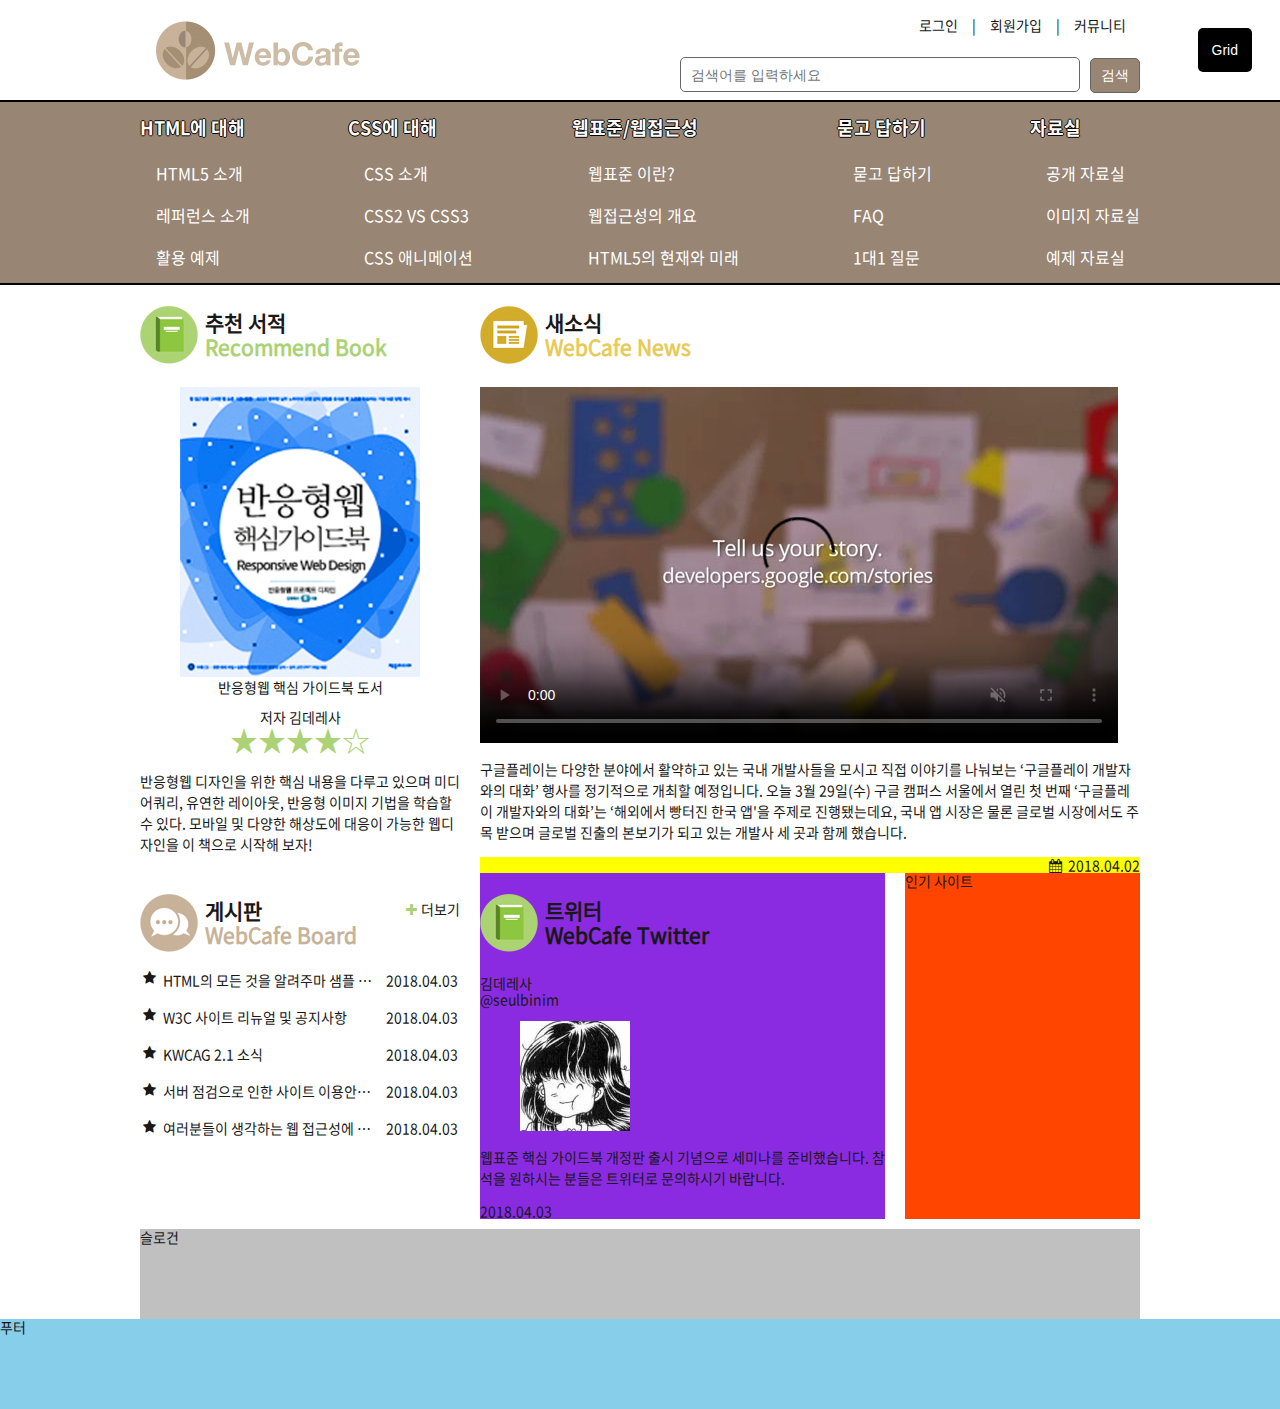
==== index.html @ 44a23253 "트위터 마크업 완성" ====
<!DOCTYPE html>
<html lang="ko">
<head>
    <meta charset="UTF-8">
    <meta name="viewport" content="width=device-width, initial-scale=1.0">
    <meta http-equiv="X-UA-Compatible" content="ie=edge">
    <title>Web Cafe</title>
    <link rel="stylesheet" href="css/style.css">      
</head>
<body>
    <div class="container">
        <header class="header clearfix">
            <h1 class="logo"><a href="#"><img src="images/rwd-logo.png" alt="Web Cafe"></a></h1>
            <ul class="member">
                <li><a href="#">로그인</a></li>
                <li><a href="#">회원가입</a></li>
                <li><a href="#">커뮤니티</a></li>
            </ul>
            <form action="javascript:alert('검색이 완료되었습니다.');" class="search">
                <fieldset>
                    <legend>검색 폼</legend>
                    <!-- <label for="search" class="a11y-hidden">검색어</label> -->
                    <input aria-label="검색어" type="search" id="search" required placeholder="검색어를 입력하세요">
                    <button type="submit" class="btn-search">검색</button>
                </fieldset>
            </form>
        </header>
        <nav class="navigation">
            <h2 class="a11y-hidden">메인 메뉴</h2>
            <ul class="menu">
                <li tabindex="0">
                    <span class="icon">HTML에 대해</span>
                    <ul class="sub-menu">
                        <li><a href="#">HTML5 소개</a></li>
                        <li><a href="#">레퍼런스 소개</a></li>
                        <li><a href="#">활용 예제</a></li>
                    </ul>
                </li>
                <li tabindex="0">
                    <span class="icon">CSS에 대해</span>
                    <ul class="sub-menu">
                        <li><a href="#">CSS 소개</a></li>
                        <li><a href="#">CSS2 VS CSS3</a></li>
                        <li><a href="#">CSS 애니메이션</a></li>
                    </ul>
                </li>
                <li tabindex="0">
                    <span class="icon">웹표준/웹접근성</span>
                    <ul class="sub-menu">
                        <li><a href="#">웹표준 이란?</a></li>
                        <li><a href="#">웹접근성의 개요</a></li>
                        <li><a href="#">HTML5의 현재와 미래</a></li>
                    </ul>
                </li>
                <li tabindex="0">
                    <span class="icon">묻고 답하기</span>
                    <ul class="sub-menu">
                        <li><a href="#">묻고 답하기</a></li>
                        <li><a href="#">FAQ</a></li>
                        <li><a href="#">1대1 질문</a></li>
                    </ul>
                </li>
                <li tabindex="0">
                    <span class="icon">자료실</span>
                    <ul class="sub-menu">
                        <li><a href="#">공개 자료실</a></li>
                        <li><a href="#">이미지 자료실</a></li>
                        <li><a href="#">예제 자료실</a></li>
                    </ul>
                </li>
            </ul>
        </nav>
        <main class="main clearfix">
            <section class="recommend-book">
                <h2 class="recommend-book-heading main-section-heading">
                    추천 서적
                    <span class="en-heading">
                        Recommend Book
                    </span>
                </h2>
                <figure class="recommend-book-cover">
                    <img src="images/book_rwd.jpg" alt="" aria-labelledby="cover-caption">
                    <figcaption id="cover-caption">반응형웹 핵심 가이드북 도서</figcaption>
                </figure>
                <dl class="recommend-book-detail">
                    <dt class="recommend-book-author">저자</dt>
                    <dd class="recommend-book-author-name">김데레사</dd>
                    <dt class="a11y-hidden">평점</dt>
                    <dd class="recommend-book-grade" aria-label="5점 만점에 4점">★★★★☆</dd>
                </dl>
                <p class="recommend-book-summary">
                    반응형웹 디자인을 위한 핵심 내용을 다루고 있으며 미디어쿼리, 유연한 레이아웃, 반응형 이미지 기법을 학습할 수 있다. 모바일 및 다양한 해상도에 대응이 가능한 웹디자인을 이 책으로 시작해 보자!
                </p>
            </section>
            <section class="news">
                <h2 class="news-heading main-section-heading">
                    새소식 <span class="en-heading">WebCafe News</span>
                </h2>
                <figure class="news-container">
                    <video class="news-video" poster="media/poster.jpg" controls autoplay>  
                        <source src="media/stories.mp4" type="video/mp4">
                        <track src="media/stories-en.vtt" kind="captions" srclang="en" label="English Caption">
                    </video>
                    <figcaption class="a11y-hidden">구글 개발자 이야기</figcaption>
                </figure>
                <p class="news-summary">
                    구글플레이는 다양한 분야에서 활약하고 있는 국내 개발사들을 모시고 직접 이야기를 나눠보는 ‘구글플레이 개발자와의 대화’ 행사를 정기적으로 개최할 예정입니다. 오늘 3월 29일(수) 구글 캠퍼스 서울에서 열린 첫 번째 ‘구글플레이 개발자와의 대화’는 ‘해외에서 빵터진 한국 앱'을 주제로 진행됐는데요, 국내 앱 시장은 물론 글로벌 시장에서도 주목 받으며 글로벌 진출의 본보기가 되고 있는 개발사 세 곳과 함께 했습니다.
                </p>
                <time class="news-date icon-calendar" datetime="2018-04-02T14:37:23">
                    2018.04.02
                </time>
            </section>
            <section class="board">
                <h2 class="board-heading main-section-heading" id="board">
                    게시판
                    <span class="en-heading">WebCafe Board</span>
                </h2>
                <ul class="board-list">
                    <li class="icon-star">
                        <a href="#">HTML의 모든 것을 알려주마 샘플 활용법</a>
                        <time datetime="2018-04-04T12:34:12">2018.04.03</time>
                    </li>
                    <li class="icon-star">
                        <a href="#">W3C 사이트 리뉴얼 및 공지사항</a>
                        <time datetime="2018-04-04T12:34:12">2018.04.03</time>
                    </li>
                    <li class="icon-star">
                        <a href="#">KWCAG 2.1 소식</a>
                        <time datetime="2018-04-04T12:34:12">2018.04.03</time>
                    </li>
                    <li class="icon-star">
                        <a href="#">서버 점검으로 인한 사이트 이용안내 입니다.</a>
                        <time datetime="2018-04-04T12:34:12">2018.04.03</time>
                    </li>
                    <li class="icon-star">
                        <a href="#">여러분들이 생각하는 웹 접근성에 대해 이야기를 나누어 봅시다.</a>
                        <time datetime="2018-04-04T12:34:12">2018.04.03</time>
                    </li>
                </ul>
                <a href="#" class="board-more icon-plus" aria-labelledby="board">더보기</a>
            </section>
            <section class="favorite-site">인기 사이트</section>
            <article class="twitter">
                <h2 class="twitter-heading main-section-heading">
                    트위터<span class="en-heading">WebCafe Twitter</span>
                </h2>
                <dl class="twitter-user-info">
                    <dt class="a11y-hidden">사용자 이름</dt>
                    <dd class="twitter-user-name">김데레사</dd>
                    <dt class="a11y-hidden">사용자 아이디</dt>
                    <dd class="twitter-user-id">
                        <a href="http://twitter.com/seulbinim">@seulbinim</a>
                    </dd>
                </dl>
                <figure class="twitter-profile">
                    <img src="images/seulbinim.jpg" alt="" class="twitter-thumbnail">
                    <figcaption class="a11y-hidden">사용자 프로필</figcaption>
                </figure>
                <p class="twitter-summary">
                    웹표준 핵심 가이드북 개정판 출시 기념으로 세미나를 준비했습니다. 참석을 원하시는 분들은 트위터로 문의하시기 바랍니다.
                </p>
                <time class="twitter-date" datetime="2018-04-03T16:09:28">2018.04.03</time>
            </article>
        </main>
        <article class="slogan">슬로건</article>
        <footer class="footer">푸터</footer>
    </div>
    <button class="btn-grid" type="button">Grid</button>
    <script src="js/jquery.min.js"></script>
    <script src="js/webcafe.js"></script>    
</body>
</html>
---- css/style.css ----
@charset "utf-8";
@import url("normalize.css");
@import url("fonts.css");
/* 초기화 스타일 */
*, *::before, *::after{
    margin: 0;
    padding: 0;
    border: 0;
    box-sizing: border-box;
}
ul{
    list-style-type: none;
}
a{
    color: inherit;
    text-decoration: none;
}
/* 숨김 콘텐츠 */
legend, .a11y-hidden{
    width: 1px;
    height: 1px;
    overflow: hidden;
    margin: -1px;
    position: absolute;
    clip: rect(0,0,0,0);
}
/* ClearFix */
.clearfix::after{
    content: "";
    clear: both;
    display: block;
}

/* 기본 스타일 */
html{
    font-size: 10px;
}
body{
    background-color: #fff;
    color: #181818;
    font-size: 1.4rem;
    font-family: 'Noto Sans Regular', sans-serif;
}
/* 그리드 토글 버튼 */
.btn-grid{
    position: fixed;
    top: 2em;
    right: 2em;
    background: #000;
    color: #fff;
    padding: 1em;
    border-radius: 5px;
}

/* 컨테이너 */
.container{
    position: relative;
}
.is-act::before{
    content: "";
    position: absolute;
    width: 1000px;
    height: 100%;
    background: repeating-linear-gradient(90deg, hsla(70, 90%, 60%, .4) 0px, hsla(70, 90%, 60%, .4) 65px, transparent 65px, transparent 85px);
    z-index: 100;
    left: 50%;
    transform: translateX(-50%);
}


/* 레이아웃 공통 */
.header, .main, .slogan{
    width: 1000px;
    margin: 0 auto;
}
/* 헤더 */
.header{
    background-color: #fff;
    position: relative;
    display: -ms-grid;
    display: grid;
    -ms-grid-columns: 30% 70%;
    -ms-grid-rows: 50px 50px;
    grid-template-columns: repeat(12, 65px);
    grid-template-rows: 50px 50px;
    grid-column-gap: 20px;
}

/* 로고 */
.logo{
    margin: 0;
    -ms-grid-column: 1;
    -ms-grid-column-span: 2;
    -ms-grid-row: 1;
    -ms-grid-row-span: 3;
    grid-column: 1 / span 3 ;
    grid-row: 1/ span 2;
    display: flex;
    justify-content: center;
    align-items: center;
} 
.logo a, .logo img{
    display: block;
}
/* 멤버 링크 */
.member{
    -ms-grid-column: 2;
    -ms-grid-column-span: 3;
    -ms-grid-row: 1;
    -ms-grid-row-span: 2;
    grid-column: 10 / span 3 ;
    grid-row: 1 / 2;
    display: flex;
    justify-content: flex-end;
    display: flex;
    justify-content: flex-end;
    align-items: center;
}
.member li::before{
    content: "|";
}
.member li:first-child::before{
    content: "";
}
.member a{
 padding: 0.5em 1em;
}
/* 검색 폼 */
.search{
    -ms-grid-column: 2;
    -ms-grid-column-span: 3;
    -ms-grid-row: 2;
    -ms-grid-row-span: 3;
    grid-column: 7 / span 6 ;
    grid-row: 2 / 3;
    display: flex;
    justify-content: flex-end;
    align-items: center;

}
.search fieldset{
    border: 0;
    padding: 0;
    margin: 0;
}
input[type="search"]{
    height: 35px;
    width: 400px;
    padding: 2px 2px 2px 10px;
    border: 1px solid #666;
    border-radius: 5px;
    margin-right: .5em;
}
.btn-search{
    height: 35px;
    width: 50px;
    padding: 5px;
    color: #fff;
    border: 1px solid #666;
    background-color: #988574;
    border-radius: 5px;
}
/* 내비게이션 */
.navigation{
    padding-top: 0.5em;
    background-color: #988574;
    border-top: 2px solid #000;
    border-bottom: 2px solid #000;
}  
.menu{
    width: 1000px;
    margin: 0 auto;
    color: #fff;
    display: flex;
    justify-content: space-between;
    font-size: 1.6rem;
}
.menu span{
    display: block;
    cursor: pointer;
    font-size: 1.8rem;
    padding: 0.5em 0;
    font-family: 'Noto Sans Bold', sans-serif;
    text-shadow: 
    0 1px 0 #000, 
    1px 0 0 #000,
    0 -1px 0 #000,
    -1px 0 0 #000; 
    transition: all 5s ease;
}
.menu span:hover, .menu li:focus span{
    color: #ff0;
}

.sub-menu{
    margin-top:0.5em;
}
.sub-menu li{
    margin: 0.5em 0 0.5em 1em;
}
.sub-menu a{
    display: block;
    padding: 0.5em 0;
}
/* 메인 콘텐츠 */
.main{
    display: -ms-grid;
    display: grid;
    -ms-grid-columns:65px 20px 65px 20px 65px 20px 65px 20px 65px 20px 65px 20px 65px 20px 65px 20px 65px 20px 65px 20px 65px 20px 65px;
    -ms-grid-rows:auto auto;
    grid-template-columns: repeat(12, 65px);
    grid-column-gap: 20px;
    grid-template-rows: auto auto;
    grid-template-areas: "book  book  book  book  news    news    news    news    news    news news news"
                         "board board board board twitter twitter twitter twitter twitter site site site";
}
/* .main section{
    height: 30vh;
} */
/* 메인 콘텐츠 섹션 제목 공통 */
.main-section-heading{
    background-image: url("images/sprite_main.png");
    background-repeat: no-repeat;
    margin: 1em 0;
    min-height: 60px;
    padding: 5px 0 0 65px;
}
.en-heading{
    display: block;
}
/* 메인 콘텐츠 단락 공통 */
.main [class$="-summary"]{
    line-height: 1.5;
    margin: 1em 0;
}
/* 메인 콘텐츠 섹션 제목 공통 */
/* 추천 서적 */
.recommend-book{
    grid-area: book;
    -ms-grid-column: 1;
    -ms-grid-column-span: 8;
    -ms-grid-row: 1;
    -ms-grid-row-span: 2;
}
/* 추천서적 제목 */
.recommend-book-heading{
    background-position: 0 0;
}
.recommend-book-heading .en-heading{
    color: #abd375;
}
/* 추천서적 커버이미지 */
.recommend-book-cover{
    width: 75%;
    margin: 1em auto;
    text-align: center;
}
.recommend-book-cover img{
    max-width: 100%;
    height: auto;
}
/* 추천서적 저자 및 평점 */
.recommend-book-detail{
    text-align: center;
    margin: 1em 0;
}
.recommend-book-author, .recommend-book-author-name{
    display: inline-block;
}
/* 추천서적 평점 */
.recommend-book-grade{
    color: #abd375;
    font-size: 2em;
}
/* 새소식 */
.news{
    grid-area: news;
    -ms-grid-column: 9;
    -ms-grid-column-span: 23;
    -ms-grid-row: 1;
    -ms-grid-row-span: 2;
}
/* 새소식 제목 */
.news-heading{
    background-position: 0 -230px;
}
.news-heading .en-heading{
    color: #e8ca58;
}
/* 새소식 동영상 */
.news-container{
    margin: 1em 0;
}
.news-video{
    max-width: 100%;
    height: auto;
}
/* 새소식 날짜 정보 */
.news-date{
    background: yellow;
    display: block;
    text-align: right;
}
/* 게시판 */
.board{
    grid-area: board;
    -ms-grid-column: 1;
    -ms-grid-column-span: 8;
    -ms-grid-row: 2;
    -ms-grid-row-span: 3;
    position: relative;
}
/* 게시판 제목 */
.board-heading{
    background-position: 0 -115px;
    margin-bottom: 0.5em;
}
.board-heading .en-heading{
    color: #c7b39a;
}
/* 게시판 목록 */
.board-list li{
    margin: 0.5em 0;
}
.board-list a, .board-list time{
    vertical-align: middle;
}
.board-list a{
    display: inline-block;
    width: calc(100% - 100px);
    white-space: nowrap;
    overflow: hidden;
    text-overflow: ellipsis;
    padding: 0.5em 0;
}
.board-more{
    position: absolute;
    top: 1.5em;
    right: -0.5em;
    padding: 0.5em;
}
.board-more::before{
    color: #abd375;
}
/* 인기 사이트 */
.favorite-site{
    background-color: orangered;
    grid-area: site;
    -ms-grid-column: 9;
    -ms-grid-column-span: 18;
    -ms-grid-row: 2;
    -ms-grid-row-span: 3;
}
/* 트위터 */
.twitter{
    background-color: blueviolet;
    grid-area: twitter;
    -ms-grid-column: 20;
    -ms-grid-column-span: 23;
    -ms-grid-row: 2;
    -ms-grid-row-span: 3;
}
/* 슬로건 */
.slogan{
    background-color: silver; 
    height: 10vh; 
    clear: both;
    margin-top: 10px;
}
/* 푸터 */
.footer{
    background-color: skyblue;
    height: 10vh;
}
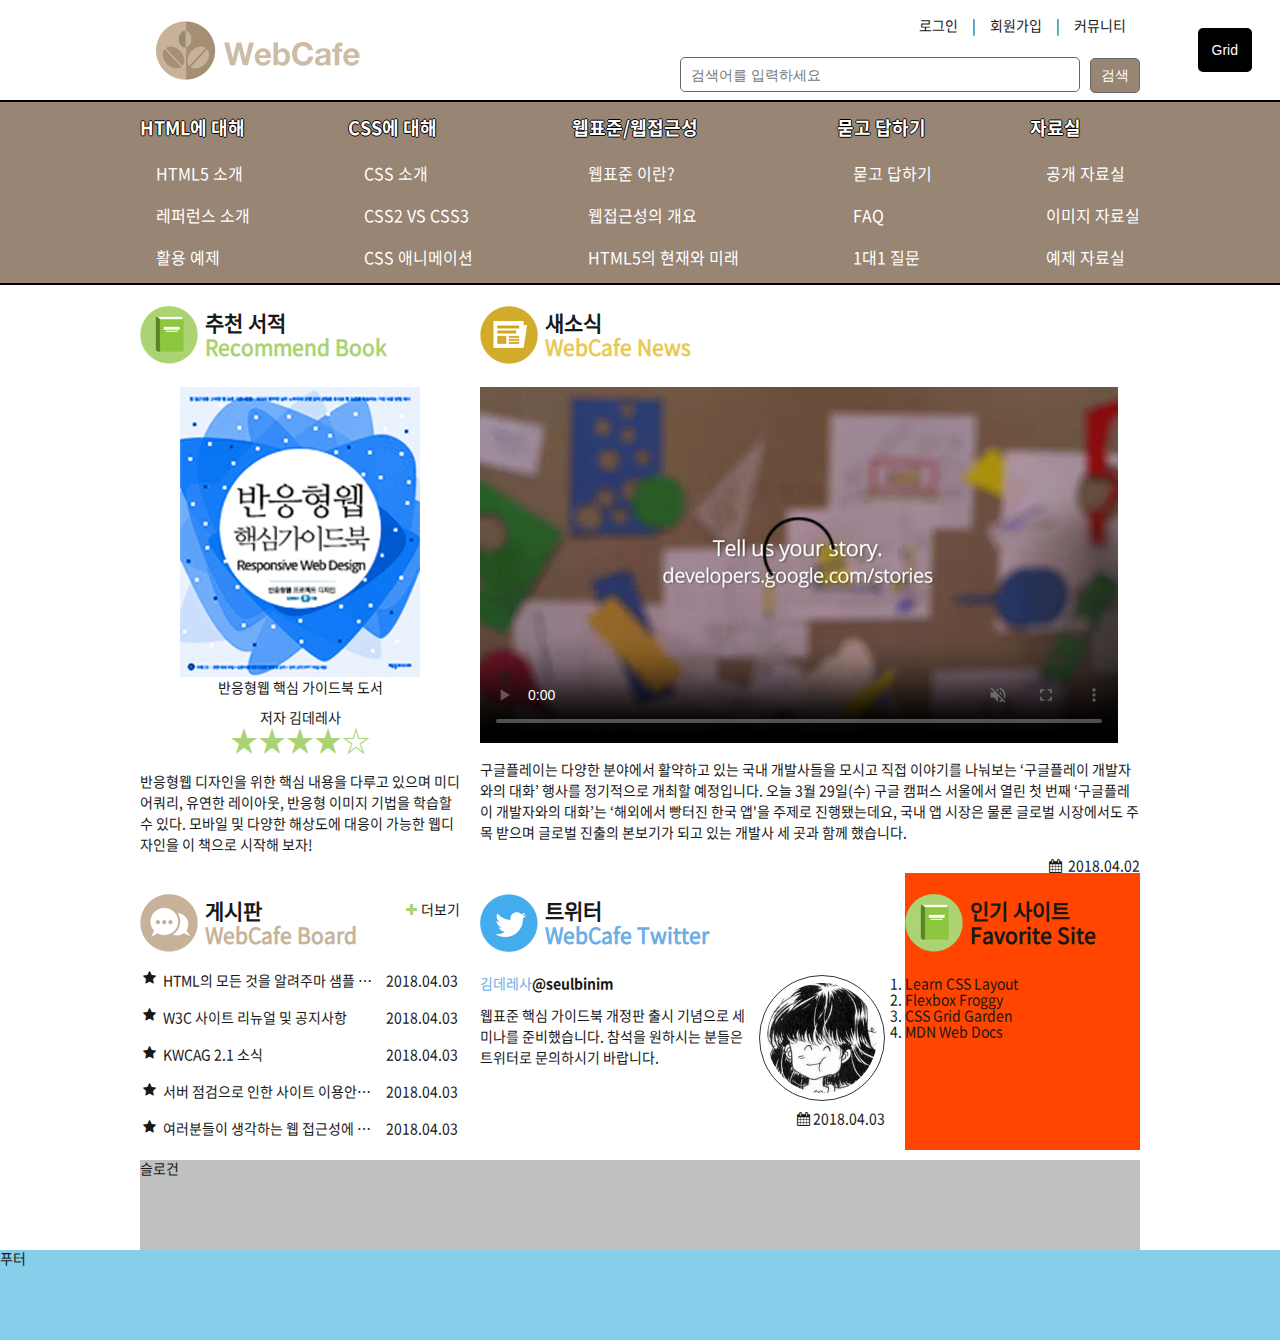
==== commit 53f803c5: "인기사이트 마크업 완성" ====
--- a/index.html
+++ b/index.html
@@ -139,7 +139,25 @@
                 </ul>
                 <a href="#" class="board-more icon-plus" aria-labelledby="board">더보기</a>
             </section>
-            <section class="favorite-site">인기 사이트</section>
+            <section class="favorite-site">
+                <h2 class="favorite-site-heading main-section-heading">
+                    인기 사이트<span class="en-heading">Favorite Site</span>
+                </h2>
+                <ol class="favorite-site-list">
+                    <li>
+                    <a href="http://ko.learnlayout.com/" target="_blank">Learn CSS Layout</a>
+                    </li>
+                    <li>
+                    <a href="http://flexboxfroggy.com/" target="_blank">Flexbox Froggy</a>
+                    </li>
+                    <li>
+                    <a href="http://cssgridgarden.com/" target="_blank">CSS Grid Garden</a>
+                    </li>
+                    <li>
+                    <a href="https://developer.mozilla.org/ko/" target="_blank">MDN Web Docs</a>
+                    </li>
+                </ol>
+            </section>
             <article class="twitter">
                 <h2 class="twitter-heading main-section-heading">
                     트위터<span class="en-heading">WebCafe Twitter</span>
@@ -159,7 +177,7 @@
                 <p class="twitter-summary">
                     웹표준 핵심 가이드북 개정판 출시 기념으로 세미나를 준비했습니다. 참석을 원하시는 분들은 트위터로 문의하시기 바랍니다.
                 </p>
-                <time class="twitter-date" datetime="2018-04-03T16:09:28">2018.04.03</time>
+                <time class="twitter-date icon-calendar" datetime="2018-04-03T16:09:28">2018.04.03</time>
             </article>
         </main>
         <article class="slogan">슬로건</article>
--- a/css/style.css
+++ b/css/style.css
@@ -297,7 +297,6 @@
 }
 /* 새소식 날짜 정보 */
 .news-date{
-    background: yellow;
     display: block;
     text-align: right;
 }
@@ -353,12 +352,49 @@
 }
 /* 트위터 */
 .twitter{
-    background-color: blueviolet;
     grid-area: twitter;
     -ms-grid-column: 20;
     -ms-grid-column-span: 23;
     -ms-grid-row: 2;
     -ms-grid-row-span: 3;
+}
+/* 트위터 제목 */
+.twitter-heading{
+    background-position: 0 -460px;
+}
+.twitter-heading .en-heading{
+    color: #6aaee6;
+}
+/* 트위터 사용자 정보 */
+.twitter-user-info{
+    float: left;
+    margin-bottom: 1em;
+    width: calc(100% - 150px);
+}
+.twitter-user-name, .twitter-user-id{
+    float: left;
+}
+.twitter-user-name{
+    color: #6aaee6;
+}
+.twitter-user-id{
+    font-family: "Noto Sans Bold";
+}
+/* 트위터 사용자 프로필 이미지 */
+.twitter-profile{
+    float: right;
+    margin: 0 0 0.5em 1em;
+}
+.twitter-thumbnail{
+    border-radius: 50%;
+    padding: 0.5em;
+    border: 1px solid #333;
+}
+/* 트위터 게시물 날짜 */
+.twitter-date{
+    display: block;
+    clear: both;
+    text-align: right;
 }
 /* 슬로건 */
 .slogan{
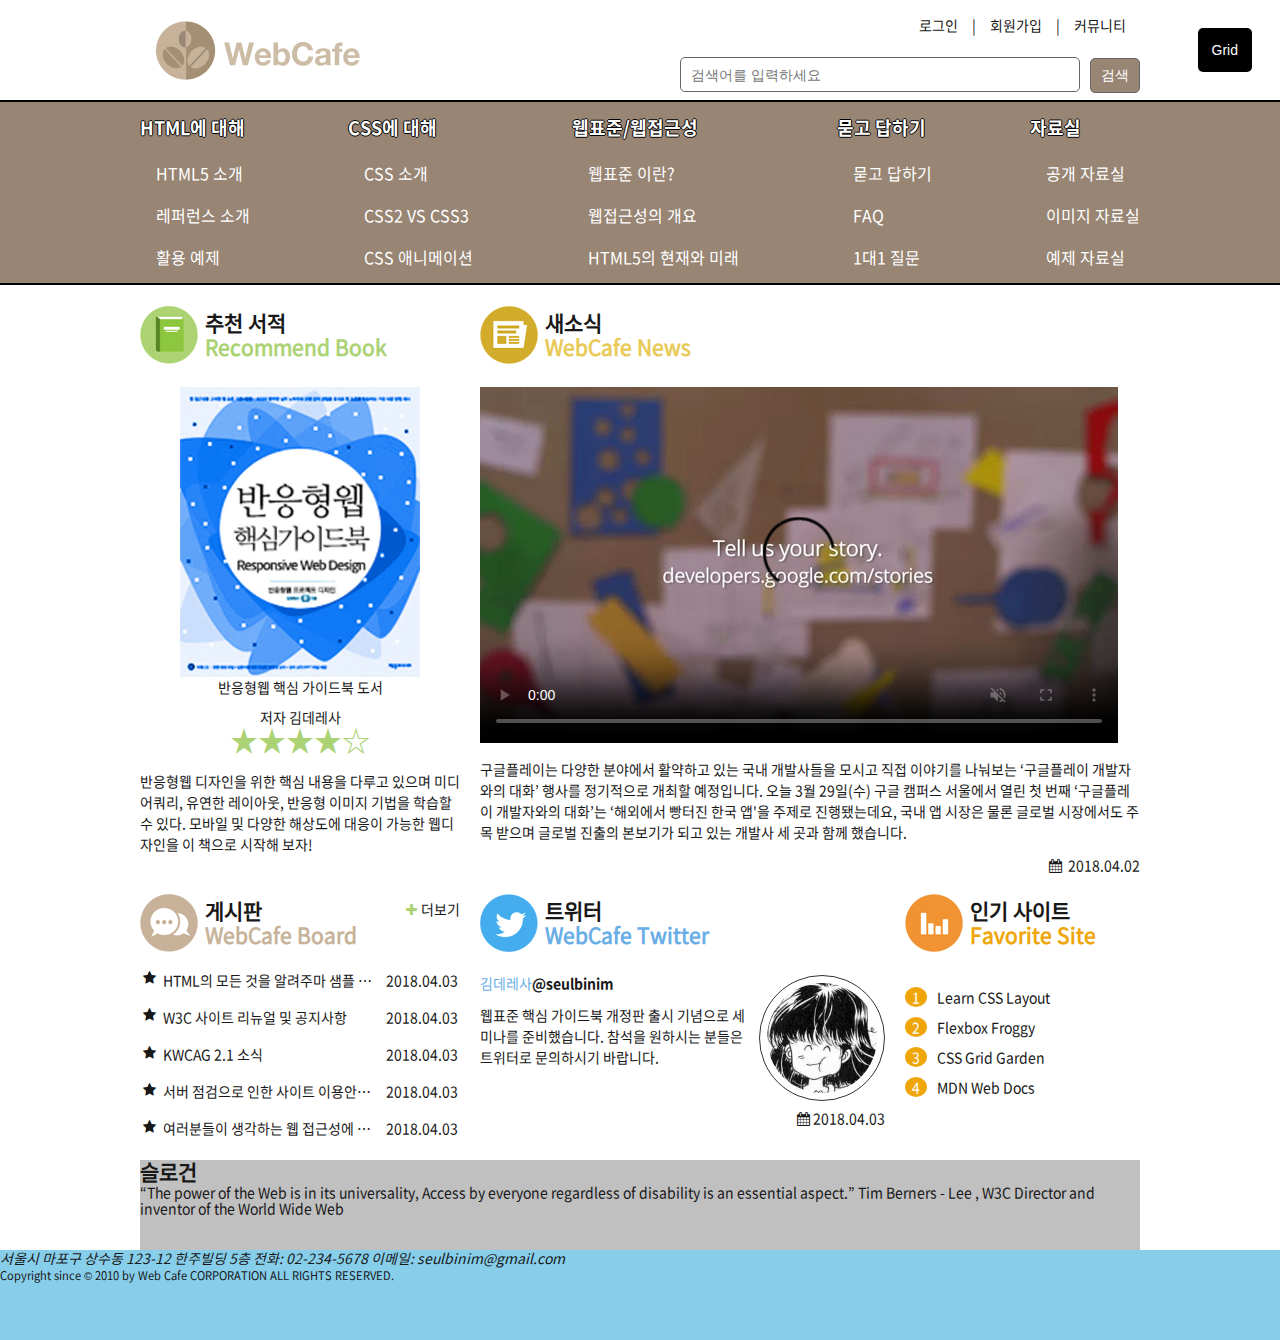
==== commit c00455c7: "슬로건 및 푸터 마크업 완성" ====
--- a/index.html
+++ b/index.html
@@ -180,8 +180,28 @@
                 <time class="twitter-date icon-calendar" datetime="2018-04-03T16:09:28">2018.04.03</time>
             </article>
         </main>
-        <article class="slogan">슬로건</article>
-        <footer class="footer">푸터</footer>
+        <article class="slogan">
+            <h2 class="slogan-heading" title="웹카페에서 웹표준을">
+                슬로건
+            </h2>
+            <p class="slogan-content">
+                <q cite="http://w3.org/WAI">The power of the Web is in its universality, Access by everyone regardless of disability is an essential aspect.</q>
+                Tim Berners - Lee , W3C Director and inventor of the World Wide Web
+            </p>
+            <footerf class="a11y-hidden">
+                출처 : W3C - Web Accessibility Initiative 
+            </footerf>
+        </article>
+        <footer class="footer">
+            <address class="address">
+                <span>서울시 마포구 상수동 123-12 한주빌딩 5층</span>
+                <span>전화: <a href="tel:022345678">02-234-5678</a></span>
+                <span>이메일: <a href="mailto:seulbinim@gmail.com?subject=문의사항">seulbinim@gmail.com</a></span>
+            </address>
+            <small class="copyright">
+                Copyright since &copy; 2010 by Web Cafe CORPORATION ALL RIGHTS RESERVED.
+            </small>
+        </footer>
     </div>
     <button class="btn-grid" type="button">Grid</button>
     <script src="js/jquery.min.js"></script>
--- a/css/style.css
+++ b/css/style.css
@@ -343,13 +343,36 @@
 }
 /* 인기 사이트 */
 .favorite-site{
-    background-color: orangered;
     grid-area: site;
     -ms-grid-column: 9;
     -ms-grid-column-span: 18;
     -ms-grid-row: 2;
     -ms-grid-row-span: 3;
 }
+/* 인기 사이트 제목 */
+.favorite-site-heading{
+    background-position: 0 -345px;
+}
+.favorite-site-heading .en-heading{
+    color: #eea60a;
+}
+/* 인기 사이트 목록 */
+.favorite-site-list{
+    overflow: hidden;
+}
+.favorite-site-list li{
+   counter-increment: number;
+   margin: 1em 0;
+}
+.favorite-site-list li::before{
+    content: counter(number, decimal);
+    background: #eea60a;
+    color: #fff;
+    border-radius: 50%;
+    padding: 0 .5em;
+    margin-right: .5em;
+}
+
 /* 트위터 */
 .twitter{
     grid-area: twitter;
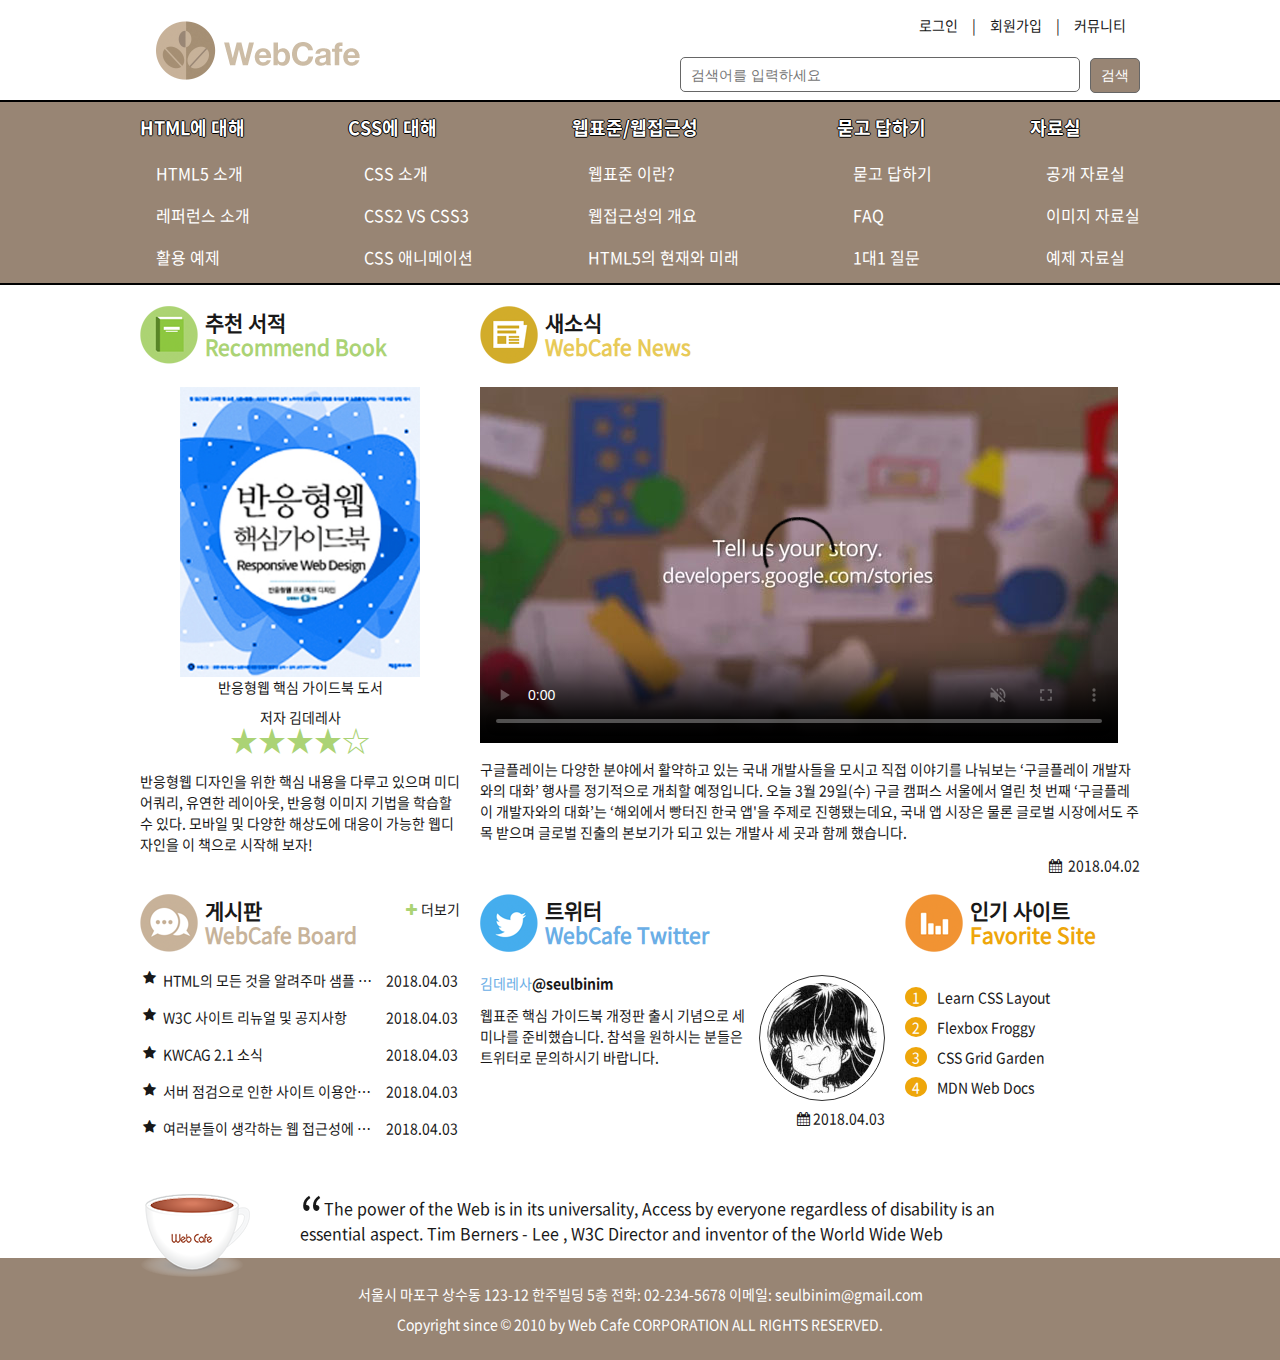
==== commit fe29f2c5: "그리드 버튼 제거" ====
--- a/index.html
+++ b/index.html
@@ -97,7 +97,7 @@
                     새소식 <span class="en-heading">WebCafe News</span>
                 </h2>
                 <figure class="news-container">
-                    <video class="news-video" poster="media/poster.jpg" controls autoplay>  
+                    <video class="news-video" poster="media/poster.jpg" controls>  
                         <source src="media/stories.mp4" type="video/mp4">
                         <track src="media/stories-en.vtt" kind="captions" srclang="en" label="English Caption">
                     </video>
@@ -203,7 +203,6 @@
             </small>
         </footer>
     </div>
-    <button class="btn-grid" type="button">Grid</button>
     <script src="js/jquery.min.js"></script>
     <script src="js/webcafe.js"></script>    
 </body>
--- a/css/style.css
+++ b/css/style.css
@@ -421,13 +421,54 @@
 }
 /* 슬로건 */
 .slogan{
-    background-color: silver; 
-    height: 10vh; 
     clear: both;
     margin-top: 10px;
+    position: relative;
+}
+/* 슬로건 제목 */
+.slogan-heading{
+    position: absolute;
+    bottom: -35px;
+    width: 110px;
+    height: 83px;
+    display: flex;
+    justify-content: center;
+    align-items: center;
+}
+.slogan-heading::after{
+    content: "";
+    position: absolute;
+    width: 100%;
+    height: 100%;
+    top: 0;
+    left: 0;
+    background: url("images/coffee.png") no-repeat;
+}
+/* 슬로건 본문 */
+.slogan-content{
+    font-size: 1.6rem;
+    margin: 1em 5em 1em 10em;
+}
+.slogan-content q::before{
+   font-size: 5rem;
+   position: relative;
+   top: 2rem;
+}
+.slogan-content q::after{
+   content: "";
 }
 /* 푸터 */
 .footer{
-    background-color: skyblue;
-    height: 10vh;
+    background-color: #988574;
+    color: #fff;
+    text-align: center;
+    padding: 2em 0;
+}
+/* 주소 */
+.address{
+    font-style: normal;
+    margin-bottom: 1em;
+}
+.copyright{
+    font-size: 1em;
 }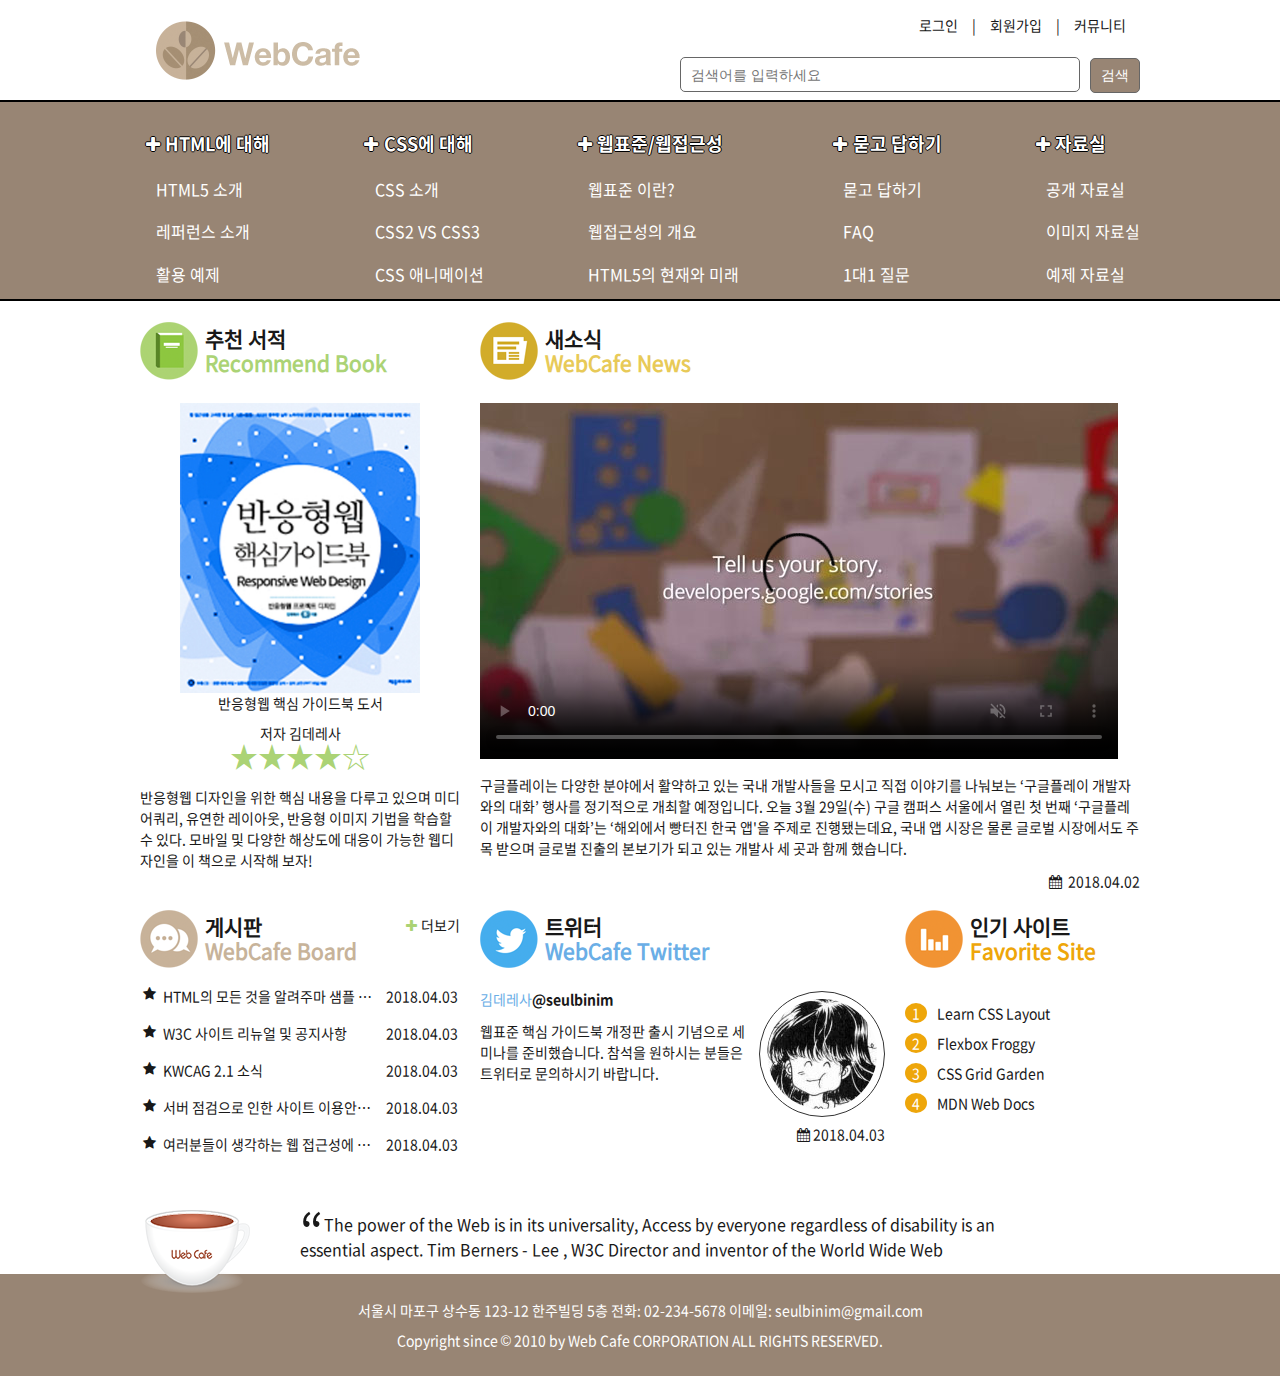
==== commit 8f6b77ff: "메인메뉴에 aria 속성 추가 및 tabindex 위치 변경" ====
--- a/index.html
+++ b/index.html
@@ -27,41 +27,46 @@
         </header>
         <nav class="navigation">
             <h2 class="a11y-hidden">메인 메뉴</h2>
+            <button class="btn-menubar" aria-label="메인메뉴 열기">
+                <span class="menubar menubar-top"></span>
+                <span class="menubar menubar-middle"></span>
+                <span class="menubar menubar-bottom"></span>
+            </button>
             <ul class="menu">
-                <li tabindex="0">
-                    <span class="icon">HTML에 대해</span>
+                <li class="menu-list">
+                    <span class="icon-plus menu-item" aria-expanded="false" aria-haspopup="true" role="button" tabindex="0">HTML에 대해</span>
                     <ul class="sub-menu">
                         <li><a href="#">HTML5 소개</a></li>
                         <li><a href="#">레퍼런스 소개</a></li>
                         <li><a href="#">활용 예제</a></li>
                     </ul>
                 </li>
-                <li tabindex="0">
-                    <span class="icon">CSS에 대해</span>
+                <li class="menu-list">
+                    <span class="icon-plus menu-item" aria-expanded="false" aria-haspopup="true" role="button" tabindex="0">CSS에 대해</span>
                     <ul class="sub-menu">
                         <li><a href="#">CSS 소개</a></li>
                         <li><a href="#">CSS2 VS CSS3</a></li>
                         <li><a href="#">CSS 애니메이션</a></li>
                     </ul>
                 </li>
-                <li tabindex="0">
-                    <span class="icon">웹표준/웹접근성</span>
+                <li class="menu-list">
+                    <span class="icon-plus menu-item" aria-expanded="false" aria-haspopup="true" role="button" tabindex="0">웹표준/웹접근성</span>
                     <ul class="sub-menu">
                         <li><a href="#">웹표준 이란?</a></li>
                         <li><a href="#">웹접근성의 개요</a></li>
                         <li><a href="#">HTML5의 현재와 미래</a></li>
                     </ul>
                 </li>
-                <li tabindex="0">
-                    <span class="icon">묻고 답하기</span>
+                <li class="menu-list">
+                    <span class="icon-plus menu-item" aria-expanded="false" aria-haspopup="true" role="button" tabindex="0">묻고 답하기</span>
                     <ul class="sub-menu">
                         <li><a href="#">묻고 답하기</a></li>
                         <li><a href="#">FAQ</a></li>
                         <li><a href="#">1대1 질문</a></li>
                     </ul>
                 </li>
-                <li tabindex="0">
-                    <span class="icon">자료실</span>
+                <li class="menu-list">
+                    <span class="icon-plus menu-item" aria-expanded="false" aria-haspopup="true" role="button" tabindex="0">자료실</span>
                     <ul class="sub-menu">
                         <li><a href="#">공개 자료실</a></li>
                         <li><a href="#">이미지 자료실</a></li>
--- a/css/style.css
+++ b/css/style.css
@@ -2,79 +2,307 @@
 @import url("normalize.css");
 @import url("fonts.css");
 /* 초기화 스타일 */
-*, *::before, *::after{
-    margin: 0;
-    padding: 0;
-    border: 0;
-    box-sizing: border-box;
-}
-ul{
-    list-style-type: none;
-}
-a{
-    color: inherit;
-    text-decoration: none;
+*,
+*::before,
+*::after {
+  margin: 0;
+  padding: 0;
+  border: 0;
+  box-sizing: border-box;
+}
+ul {
+  list-style-type: none;
+}
+a {
+  color: inherit;
+  text-decoration: none;
 }
 /* 숨김 콘텐츠 */
-legend, .a11y-hidden{
-    width: 1px;
-    height: 1px;
-    overflow: hidden;
-    margin: -1px;
-    position: absolute;
-    clip: rect(0,0,0,0);
+legend,
+.a11y-hidden {
+  width: 1px;
+  height: 1px;
+  overflow: hidden;
+  margin: -1px;
+  position: absolute;
+  clip: rect(0, 0, 0, 0);
 }
 /* ClearFix */
-.clearfix::after{
-    content: "";
-    clear: both;
-    display: block;
+.clearfix::after {
+  content: "";
+  clear: both;
+  display: block;
 }
 
 /* 기본 스타일 */
-html{
-    font-size: 10px;
-}
-body{
-    background-color: #fff;
-    color: #181818;
+html {
+  font-size: 10px;
+}
+body {
+  color: #181818;
+  font-family: "Noto Sans Regular", sans-serif;
+}
+/* 메인 콘텐츠 섹션 제목 공통 */
+.main-section-heading {
+  background-image: url("images/sprite_main.png");
+  background-repeat: no-repeat;
+  margin: 1em 0;
+  min-height: 60px;
+  padding: 5px 0 0 65px;
+}
+.en-heading {
+  display: block;
+}
+/* 메인 콘텐츠 단락 공통 */
+.main [class$="-summary"] {
+  line-height: 1.5;
+  margin: 1em 0;
+}
+/* 메인 콘텐츠 섹션 제목 공통 */
+/* 추천서적 제목 공통 */
+.recommend-book-heading {
+  background-position: 0 0;
+}
+.recommend-book-heading .en-heading {
+  color: #abd375;
+}
+/* 추천서적 커버이미지 공통 */
+.recommend-book-cover {
+  width: 75%;
+  margin: 1em auto;
+  text-align: center;
+}
+.recommend-book-cover img {
+  max-width: 100%;
+  height: auto;
+}
+/* 추천서적 저자 및 평점 공통 */
+.recommend-book-detail {
+  text-align: center;
+  margin: 1em 0;
+}
+.recommend-book-author,
+.recommend-book-author-name {
+  display: inline-block;
+}
+/* 추천서적 평점 공통 */
+.recommend-book-grade {
+  color: #abd375;
+  font-size: 2em;
+}
+/* 새소식 제목 공통 */
+.news-heading {
+  background-position: 0 -230px;
+}
+.news-heading .en-heading {
+  color: #e8ca58;
+}
+/* 새소식 동영상 공통 */
+.news-container {
+  margin: 1em 0;
+}
+.news-video {
+  max-width: 100%;
+  height: auto;
+}
+/* 새소식 날짜 정보 공통 */
+.news-date {
+  display: block;
+  text-align: right;
+}
+/* 게시판 제목 공통 */
+.board-heading {
+  background-position: 0 -115px;
+  margin-bottom: 0.5em;
+}
+.board-heading .en-heading {
+  color: #c7b39a;
+}
+/* 게시판 목록 공통 */
+.board-list li {
+  margin: 0.5em 0;
+}
+.board-list a,
+.board-list time {
+  vertical-align: middle;
+}
+.board-list a {
+  display: inline-block;
+  width: calc(100% - 100px);
+  white-space: nowrap;
+  overflow: hidden;
+  text-overflow: ellipsis;
+  padding: 0.5em 0;
+}
+.board-more {
+  position: absolute;
+  top: 1.5em;
+  right: -0.5em;
+  padding: 0.5em;
+}
+.board-more::before {
+  color: #abd375;
+}
+/* 인기 사이트 제목 공통 */
+.favorite-site-heading {
+  background-position: 0 -345px;
+}
+.favorite-site-heading .en-heading {
+  color: #eea60a;
+}
+/* 인기 사이트 목록 공통 */
+.favorite-site-list {
+  overflow: hidden;
+}
+.favorite-site-list li {
+  counter-increment: number;
+  margin: 1em 0;
+}
+.favorite-site-list li::before {
+  content: counter(number, decimal);
+  background: #eea60a;
+  color: #fff;
+  border-radius: 50%;
+  padding: 0 0.5em;
+  margin-right: 0.5em;
+}
+/* 트위터 제목 공통 */
+.twitter-heading {
+  background-position: 0 -460px;
+}
+.twitter-heading .en-heading {
+  color: #6aaee6;
+}
+/* 트위터 사용자 정보 공통 */
+.twitter-user-info {
+  float: left;
+  margin-bottom: 1em;
+  width: calc(100% - 150px);
+}
+.twitter-user-name,
+.twitter-user-id {
+  float: left;
+}
+.twitter-user-name {
+  color: #6aaee6;
+}
+.twitter-user-id {
+  font-family: "Noto Sans Bold";
+}
+/* 트위터 사용자 프로필 이미지 공통 */
+.twitter-profile {
+  float: right;
+  margin: 0 0 0.5em 1em;
+}
+.twitter-thumbnail {
+  border-radius: 50%;
+  padding: 0.5em;
+  border: 1px solid #333;
+}
+/* 트위터 게시물 날짜 공통 */
+.twitter-date {
+  display: block;
+  clear: both;
+  text-align: right;
+}
+
+/* 푸터 공통 */
+.footer {
+  background-color: #988574;
+  color: #fff;
+  text-align: center;
+  padding: 2em 0;
+}
+/* 주소 및 저작권 공통 */
+.address {
+  font-style: normal;
+  margin-bottom: 1em;
+}
+.copyright {
+  font-size: 1em;
+}
+/* 모바일 디바이스 */
+@media screen and (max-width: 999px) {
+  body {
+    font-size: 1.6rem;
+  }
+  /* 모바일 헤더 */
+  .header{
+      background: #38302e;
+      padding: 0 1em;
+      display: flex;
+      flex-direction: column;
+      padding-bottom: 1em;
+  }
+  /* 모바일 로고 */
+  .logo{
+      margin: 0;
+      padding: .5em 0 .25em;
+  }
+  /* 모바일 멤버링크 */
+  .member{
+      background: #988574;
+      order: -1;
+      display: flex;
+      justify-content: flex-end;
+      color: #fff;
+      margin: 0 -1em;
+      padding: 0.35em 0;
+  }
+  .member a{
+      display: block;
+      padding: .5em 1em; 
+  }
+  .member a:hover, .member a:focus{
+      color: #ffc;
+  }
+  /* 모바일 검색 폼 */
+  input[type="search"]{
+      width: calc(100% - 40px);
+      height: 30px;
+      border: 1px solid #666;
+      border-radius: 5px;
+      margin-right: 5px;
+      padding: 1px 1px 1px 1em;
+  }
+  .btn-search{
+    width: 30px;
+    height: 30px;
+    position: relative;
+    background: transparent;
+  }
+  .btn-search::after{
+      position: absolute;
+      top: 0;
+      left: 0;
+      content: "";
+      background: url("images/btn_search.png") no-repeat 0 0;
+      background-size: 100%;
+      width: 100%;
+      height: 100%;
+      border: 0;
+      padding: 0;
+  }
+  /* 추가 설명 필요 */
+  .board{
+      position: relative;
+  }
+
+}
+/* 데스크탑 디바이스 */
+@media screen and (min-width: 1000px) {
+  body {
     font-size: 1.4rem;
-    font-family: 'Noto Sans Regular', sans-serif;
-}
-/* 그리드 토글 버튼 */
-.btn-grid{
-    position: fixed;
-    top: 2em;
-    right: 2em;
-    background: #000;
-    color: #fff;
-    padding: 1em;
-    border-radius: 5px;
-}
-
-/* 컨테이너 */
-.container{
-    position: relative;
-}
-.is-act::before{
-    content: "";
-    position: absolute;
-    width: 1000px;
-    height: 100%;
-    background: repeating-linear-gradient(90deg, hsla(70, 90%, 60%, .4) 0px, hsla(70, 90%, 60%, .4) 65px, transparent 65px, transparent 85px);
-    z-index: 100;
-    left: 50%;
-    transform: translateX(-50%);
-}
-
-
-/* 레이아웃 공통 */
-.header, .main, .slogan{
+  }
+  /* 데스크탑 레이아웃 공통 */
+  .header,
+  .main,
+  .slogan {
     width: 1000px;
     margin: 0 auto;
-}
-/* 헤더 */
-.header{
+  }
+  /* 데스크탑 헤더 */
+  .header {
     background-color: #fff;
     position: relative;
     display: -ms-grid;
@@ -84,74 +312,74 @@
     grid-template-columns: repeat(12, 65px);
     grid-template-rows: 50px 50px;
     grid-column-gap: 20px;
-}
+  }
 
-/* 로고 */
-.logo{
+  /* 데스크탑 로고 */
+  .logo {
     margin: 0;
     -ms-grid-column: 1;
     -ms-grid-column-span: 2;
     -ms-grid-row: 1;
     -ms-grid-row-span: 3;
-    grid-column: 1 / span 3 ;
-    grid-row: 1/ span 2;
+    grid-column: 1 / span 3;
+    grid-row: 1 / span 2;
     display: flex;
     justify-content: center;
     align-items: center;
-} 
-.logo a, .logo img{
+  }
+  .logo a,
+  .logo img {
     display: block;
-}
-/* 멤버 링크 */
-.member{
+  }
+  /* 데스크탑 멤버 링크 */
+  .member {
     -ms-grid-column: 2;
     -ms-grid-column-span: 3;
     -ms-grid-row: 1;
     -ms-grid-row-span: 2;
-    grid-column: 10 / span 3 ;
+    grid-column: 10 / span 3;
     grid-row: 1 / 2;
     display: flex;
     justify-content: flex-end;
     display: flex;
     justify-content: flex-end;
     align-items: center;
-}
-.member li::before{
+  }
+  .member li::before {
     content: "|";
-}
-.member li:first-child::before{
+  }
+  .member li:first-child::before {
     content: "";
-}
-.member a{
- padding: 0.5em 1em;
-}
-/* 검색 폼 */
-.search{
+  }
+  .member a {
+    padding: 0.5em 1em;
+  }
+  /* 데스크 탑 검색 폼 */
+  .search {
     -ms-grid-column: 2;
     -ms-grid-column-span: 3;
     -ms-grid-row: 2;
     -ms-grid-row-span: 3;
-    grid-column: 7 / span 6 ;
+    grid-column: 7 / span 6;
     grid-row: 2 / 3;
     display: flex;
     justify-content: flex-end;
     align-items: center;
-
-}
-.search fieldset{
+  }
+  .search fieldset {
     border: 0;
     padding: 0;
     margin: 0;
-}
-input[type="search"]{
+  }
+  input[type="search"] {
     height: 35px;
     width: 400px;
     padding: 2px 2px 2px 10px;
     border: 1px solid #666;
     border-radius: 5px;
-    margin-right: .5em;
-}
-.btn-search{
+    margin-right: 0.5em;
+  }
+  .btn-search {
     height: 35px;
     width: 50px;
     padding: 5px;
@@ -159,274 +387,109 @@
     border: 1px solid #666;
     background-color: #988574;
     border-radius: 5px;
-}
-/* 내비게이션 */
-.navigation{
+  }
+  /* 데스크탑 내비게이션 */
+  .navigation {
     padding-top: 0.5em;
     background-color: #988574;
     border-top: 2px solid #000;
     border-bottom: 2px solid #000;
-}  
-.menu{
+  }
+  /* 데스크탑 메인메뉴 */
+  .menu {
     width: 1000px;
     margin: 0 auto;
     color: #fff;
     display: flex;
     justify-content: space-between;
     font-size: 1.6rem;
-}
-.menu span{
+  }
+  .menu span {
     display: block;
     cursor: pointer;
     font-size: 1.8rem;
     padding: 0.5em 0;
-    font-family: 'Noto Sans Bold', sans-serif;
-    text-shadow: 
-    0 1px 0 #000, 
-    1px 0 0 #000,
-    0 -1px 0 #000,
-    -1px 0 0 #000; 
+    font-family: "Noto Sans Bold", sans-serif;
+    text-shadow: 0 1px 0 #000, 1px 0 0 #000, 0 -1px 0 #000, -1px 0 0 #000;
     transition: all 5s ease;
-}
-.menu span:hover, .menu li:focus span{
+  }
+  .menu span:hover,
+  .menu li:focus span {
     color: #ff0;
-}
-
-.sub-menu{
-    margin-top:0.5em;
-}
-.sub-menu li{
+  }
+  .sub-menu {
+    margin-top: 0.5em;
+  }
+  .sub-menu li {
     margin: 0.5em 0 0.5em 1em;
-}
-.sub-menu a{
+  }
+  .sub-menu a {
     display: block;
     padding: 0.5em 0;
-}
-/* 메인 콘텐츠 */
-.main{
+  }
+  /* 데스크탑 메인 콘텐츠 */
+  .main {
     display: -ms-grid;
     display: grid;
-    -ms-grid-columns:65px 20px 65px 20px 65px 20px 65px 20px 65px 20px 65px 20px 65px 20px 65px 20px 65px 20px 65px 20px 65px 20px 65px;
-    -ms-grid-rows:auto auto;
+    -ms-grid-columns: 65px 20px 65px 20px 65px 20px 65px 20px 65px 20px 65px
+      20px 65px 20px 65px 20px 65px 20px 65px 20px 65px 20px 65px;
+    -ms-grid-rows: auto auto;
     grid-template-columns: repeat(12, 65px);
     grid-column-gap: 20px;
     grid-template-rows: auto auto;
-    grid-template-areas: "book  book  book  book  news    news    news    news    news    news news news"
-                         "board board board board twitter twitter twitter twitter twitter site site site";
-}
-/* .main section{
-    height: 30vh;
-} */
-/* 메인 콘텐츠 섹션 제목 공통 */
-.main-section-heading{
-    background-image: url("images/sprite_main.png");
-    background-repeat: no-repeat;
-    margin: 1em 0;
-    min-height: 60px;
-    padding: 5px 0 0 65px;
-}
-.en-heading{
-    display: block;
-}
-/* 메인 콘텐츠 단락 공통 */
-.main [class$="-summary"]{
-    line-height: 1.5;
-    margin: 1em 0;
-}
-/* 메인 콘텐츠 섹션 제목 공통 */
-/* 추천 서적 */
-.recommend-book{
+    grid-template-areas:
+      "book  book  book  book  news    news    news    news    news    news news news"
+      "board board board board twitter twitter twitter twitter twitter site site site";
+  }
+  /* 데스크탑 추천 서적 */
+  .recommend-book {
     grid-area: book;
     -ms-grid-column: 1;
     -ms-grid-column-span: 8;
     -ms-grid-row: 1;
     -ms-grid-row-span: 2;
-}
-/* 추천서적 제목 */
-.recommend-book-heading{
-    background-position: 0 0;
-}
-.recommend-book-heading .en-heading{
-    color: #abd375;
-}
-/* 추천서적 커버이미지 */
-.recommend-book-cover{
-    width: 75%;
-    margin: 1em auto;
-    text-align: center;
-}
-.recommend-book-cover img{
-    max-width: 100%;
-    height: auto;
-}
-/* 추천서적 저자 및 평점 */
-.recommend-book-detail{
-    text-align: center;
-    margin: 1em 0;
-}
-.recommend-book-author, .recommend-book-author-name{
-    display: inline-block;
-}
-/* 추천서적 평점 */
-.recommend-book-grade{
-    color: #abd375;
-    font-size: 2em;
-}
-/* 새소식 */
-.news{
+  }
+  /* 데스크탑 새소식 */
+  .news {
     grid-area: news;
     -ms-grid-column: 9;
     -ms-grid-column-span: 23;
     -ms-grid-row: 1;
     -ms-grid-row-span: 2;
-}
-/* 새소식 제목 */
-.news-heading{
-    background-position: 0 -230px;
-}
-.news-heading .en-heading{
-    color: #e8ca58;
-}
-/* 새소식 동영상 */
-.news-container{
-    margin: 1em 0;
-}
-.news-video{
-    max-width: 100%;
-    height: auto;
-}
-/* 새소식 날짜 정보 */
-.news-date{
-    display: block;
-    text-align: right;
-}
-/* 게시판 */
-.board{
+  }
+  /* 데스크탑 게시판 */
+  .board {
     grid-area: board;
     -ms-grid-column: 1;
     -ms-grid-column-span: 8;
     -ms-grid-row: 2;
     -ms-grid-row-span: 3;
     position: relative;
-}
-/* 게시판 제목 */
-.board-heading{
-    background-position: 0 -115px;
-    margin-bottom: 0.5em;
-}
-.board-heading .en-heading{
-    color: #c7b39a;
-}
-/* 게시판 목록 */
-.board-list li{
-    margin: 0.5em 0;
-}
-.board-list a, .board-list time{
-    vertical-align: middle;
-}
-.board-list a{
-    display: inline-block;
-    width: calc(100% - 100px);
-    white-space: nowrap;
-    overflow: hidden;
-    text-overflow: ellipsis;
-    padding: 0.5em 0;
-}
-.board-more{
-    position: absolute;
-    top: 1.5em;
-    right: -0.5em;
-    padding: 0.5em;
-}
-.board-more::before{
-    color: #abd375;
-}
-/* 인기 사이트 */
-.favorite-site{
+  }
+  /* 데스크탑 인기 사이트 */
+  .favorite-site {
     grid-area: site;
     -ms-grid-column: 9;
     -ms-grid-column-span: 18;
     -ms-grid-row: 2;
     -ms-grid-row-span: 3;
-}
-/* 인기 사이트 제목 */
-.favorite-site-heading{
-    background-position: 0 -345px;
-}
-.favorite-site-heading .en-heading{
-    color: #eea60a;
-}
-/* 인기 사이트 목록 */
-.favorite-site-list{
-    overflow: hidden;
-}
-.favorite-site-list li{
-   counter-increment: number;
-   margin: 1em 0;
-}
-.favorite-site-list li::before{
-    content: counter(number, decimal);
-    background: #eea60a;
-    color: #fff;
-    border-radius: 50%;
-    padding: 0 .5em;
-    margin-right: .5em;
-}
-
-/* 트위터 */
-.twitter{
+  }
+  /* 데스크탑 트위터 */
+  .twitter {
     grid-area: twitter;
     -ms-grid-column: 20;
     -ms-grid-column-span: 23;
     -ms-grid-row: 2;
     -ms-grid-row-span: 3;
-}
-/* 트위터 제목 */
-.twitter-heading{
-    background-position: 0 -460px;
-}
-.twitter-heading .en-heading{
-    color: #6aaee6;
-}
-/* 트위터 사용자 정보 */
-.twitter-user-info{
-    float: left;
-    margin-bottom: 1em;
-    width: calc(100% - 150px);
-}
-.twitter-user-name, .twitter-user-id{
-    float: left;
-}
-.twitter-user-name{
-    color: #6aaee6;
-}
-.twitter-user-id{
-    font-family: "Noto Sans Bold";
-}
-/* 트위터 사용자 프로필 이미지 */
-.twitter-profile{
-    float: right;
-    margin: 0 0 0.5em 1em;
-}
-.twitter-thumbnail{
-    border-radius: 50%;
-    padding: 0.5em;
-    border: 1px solid #333;
-}
-/* 트위터 게시물 날짜 */
-.twitter-date{
-    display: block;
-    clear: both;
-    text-align: right;
-}
-/* 슬로건 */
-.slogan{
+  }
+  /* 데스크탑 슬로건 */
+  .slogan {
     clear: both;
     margin-top: 10px;
     position: relative;
-}
-/* 슬로건 제목 */
-.slogan-heading{
+  }
+  /* 데스크탑 슬로건 제목 */
+  .slogan-heading {
     position: absolute;
     bottom: -35px;
     width: 110px;
@@ -434,8 +497,8 @@
     display: flex;
     justify-content: center;
     align-items: center;
-}
-.slogan-heading::after{
+  }
+  .slogan-heading::after {
     content: "";
     position: absolute;
     width: 100%;
@@ -443,32 +506,18 @@
     top: 0;
     left: 0;
     background: url("images/coffee.png") no-repeat;
-}
-/* 슬로건 본문 */
-.slogan-content{
+  }
+  /* 데스크탑 슬로건 본문 */
+  .slogan-content {
     font-size: 1.6rem;
     margin: 1em 5em 1em 10em;
-}
-.slogan-content q::before{
-   font-size: 5rem;
-   position: relative;
-   top: 2rem;
-}
-.slogan-content q::after{
-   content: "";
-}
-/* 푸터 */
-.footer{
-    background-color: #988574;
-    color: #fff;
-    text-align: center;
-    padding: 2em 0;
-}
-/* 주소 */
-.address{
-    font-style: normal;
-    margin-bottom: 1em;
-}
-.copyright{
-    font-size: 1em;
-}+  }
+  .slogan-content q::before {
+    font-size: 5rem;
+    position: relative;
+    top: 2rem;
+  }
+  .slogan-content q::after {
+    content: "";
+  }
+}
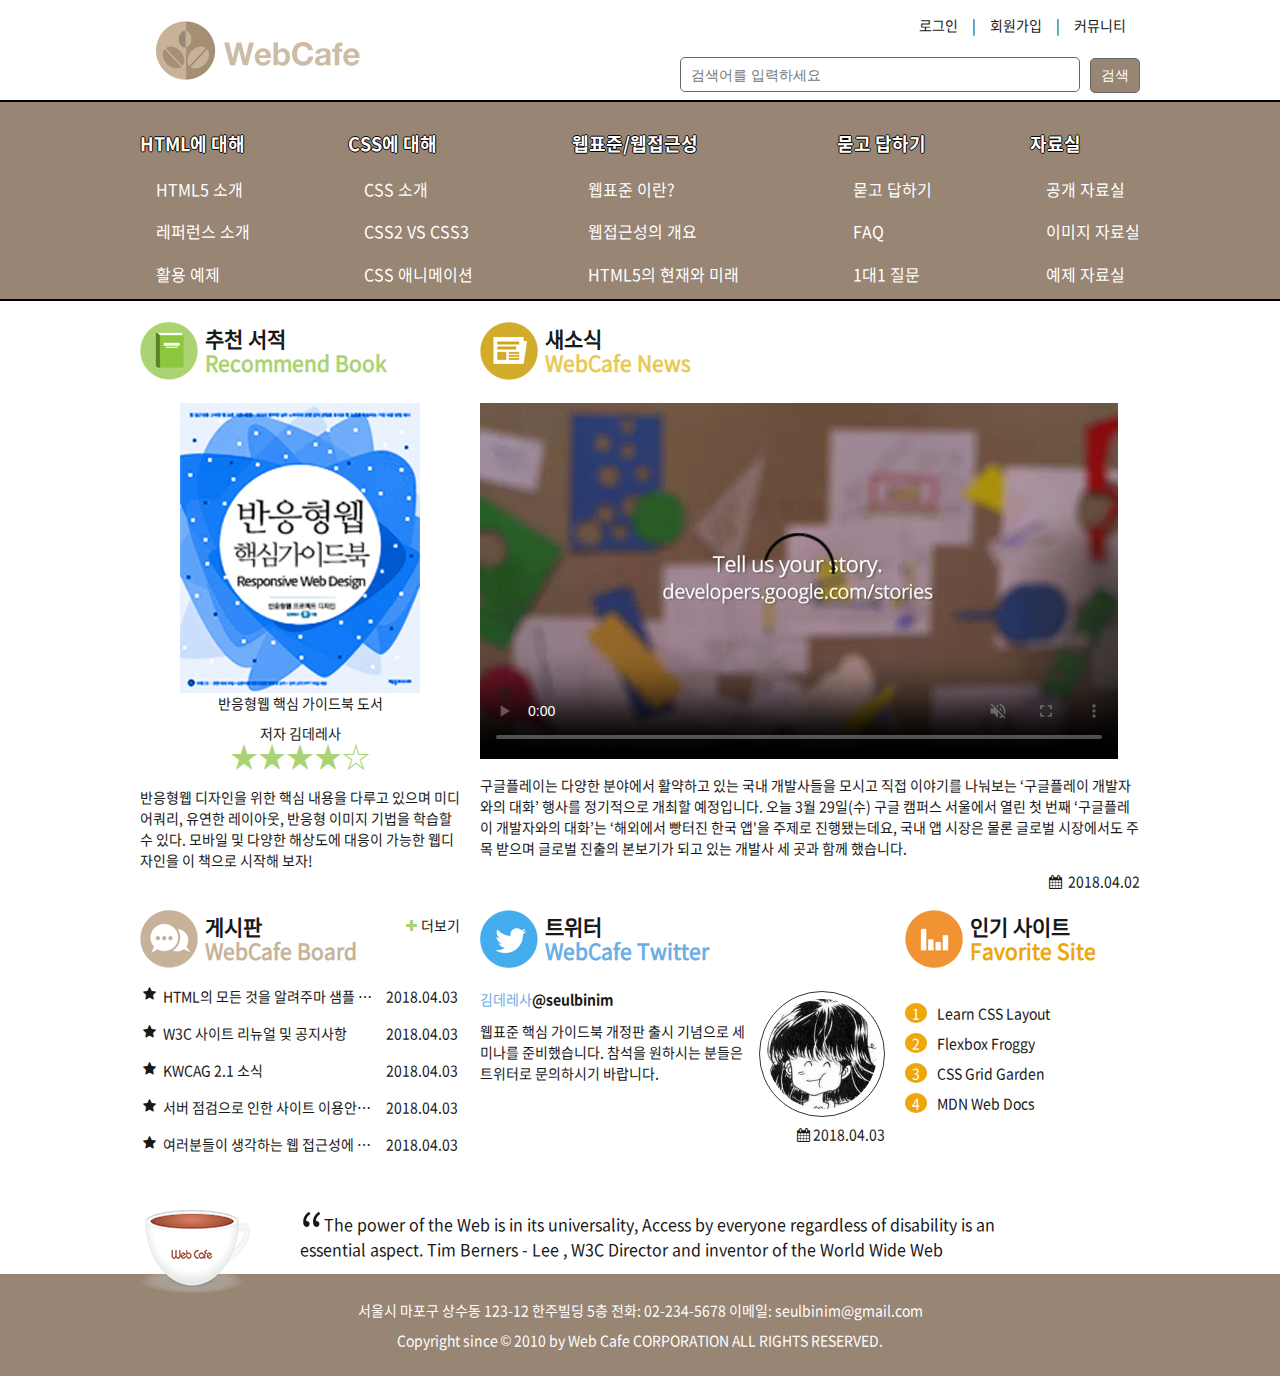
==== commit 848c253c: "모바일 환경을 위해 지정한 메인 메뉴 관련 속성 제거" ====
--- a/index.html
+++ b/index.html
@@ -34,7 +34,7 @@
             </button>
             <ul class="menu">
                 <li class="menu-list">
-                    <span class="icon-plus menu-item" aria-expanded="false" aria-haspopup="true" role="button" tabindex="0">HTML에 대해</span>
+                    <span class="menu-item">HTML에 대해</span>
                     <ul class="sub-menu">
                         <li><a href="#">HTML5 소개</a></li>
                         <li><a href="#">레퍼런스 소개</a></li>
@@ -42,7 +42,7 @@
                     </ul>
                 </li>
                 <li class="menu-list">
-                    <span class="icon-plus menu-item" aria-expanded="false" aria-haspopup="true" role="button" tabindex="0">CSS에 대해</span>
+                    <span class="menu-item">CSS에 대해</span>
                     <ul class="sub-menu">
                         <li><a href="#">CSS 소개</a></li>
                         <li><a href="#">CSS2 VS CSS3</a></li>
@@ -50,7 +50,7 @@
                     </ul>
                 </li>
                 <li class="menu-list">
-                    <span class="icon-plus menu-item" aria-expanded="false" aria-haspopup="true" role="button" tabindex="0">웹표준/웹접근성</span>
+                    <span class="menu-item">웹표준/웹접근성</span>
                     <ul class="sub-menu">
                         <li><a href="#">웹표준 이란?</a></li>
                         <li><a href="#">웹접근성의 개요</a></li>
@@ -58,7 +58,7 @@
                     </ul>
                 </li>
                 <li class="menu-list">
-                    <span class="icon-plus menu-item" aria-expanded="false" aria-haspopup="true" role="button" tabindex="0">묻고 답하기</span>
+                    <span class="menu-item">묻고 답하기</span>
                     <ul class="sub-menu">
                         <li><a href="#">묻고 답하기</a></li>
                         <li><a href="#">FAQ</a></li>
@@ -66,7 +66,7 @@
                     </ul>
                 </li>
                 <li class="menu-list">
-                    <span class="icon-plus menu-item" aria-expanded="false" aria-haspopup="true" role="button" tabindex="0">자료실</span>
+                    <span class="menu-item">자료실</span>
                     <ul class="sub-menu">
                         <li><a href="#">공개 자료실</a></li>
                         <li><a href="#">이미지 자료실</a></li>
--- a/css/style.css
+++ b/css/style.css
@@ -226,6 +226,10 @@
   body {
     font-size: 1.6rem;
   }
+  /* 모바일 컨테이너 */
+  .container{
+      position: relative;
+  }
   /* 모바일 헤더 */
   .header{
       background: #38302e;
@@ -283,6 +287,74 @@
       border: 0;
       padding: 0;
   }
+  /* 모바일 내비게이션 */
+  /* 모바일 메인메뉴 제어버튼 */
+  .btn-menubar{
+      width: 30px;
+      height: 30px;
+      position: absolute;
+      top: 5em;
+      right: 2em;
+      overflow: hidden;
+      cursor: pointer;
+      background: transparent;
+  }
+  .menubar{
+      background: #fff;
+      position: absolute;
+      left: 0;
+      width: 100%;
+      height: 20%;
+      border-radius: 10px;
+      transition: all 200ms;
+  }
+  .menubar-top{
+      top: 0;
+  }
+  .is-act .menubar-top{
+      top: 50%;
+      transform: translateY(-50%) rotate(45deg);
+  }
+  .menubar-middle{
+      top: 50%;
+      transform: translateY(-50%);
+  }
+  .is-act .menubar-middle{
+      transform: translate(-100%, -50%);
+}
+  .menubar-bottom{
+      top: 100%;
+      transform: translateY(-100%);
+  }
+  .is-act .menubar-bottom{
+      top: 50%;
+      transform: translateY(-50%) rotate(-45deg);
+}
+/* 모바일 메인 메뉴 */
+.menu{
+    position: fixed;
+    top: 0;
+    left: 0;
+    background: rgba(0,0,0,.85);
+    color: #fff;
+    width: 70vw;
+    height: 100vh;
+    transform: translateX(-100%);
+    transition: all 200ms;
+    padding: 50px;
+}
+.is-act .menu{
+    transform: translateX(0);
+}
+.menu-item{
+    display: block;
+    cursor: pointer;
+    padding: .5em 0;
+    margin: .5em 0;
+}
+.sub-menu{
+    display: none;
+}
   /* 추가 설명 필요 */
   .board{
       position: relative;
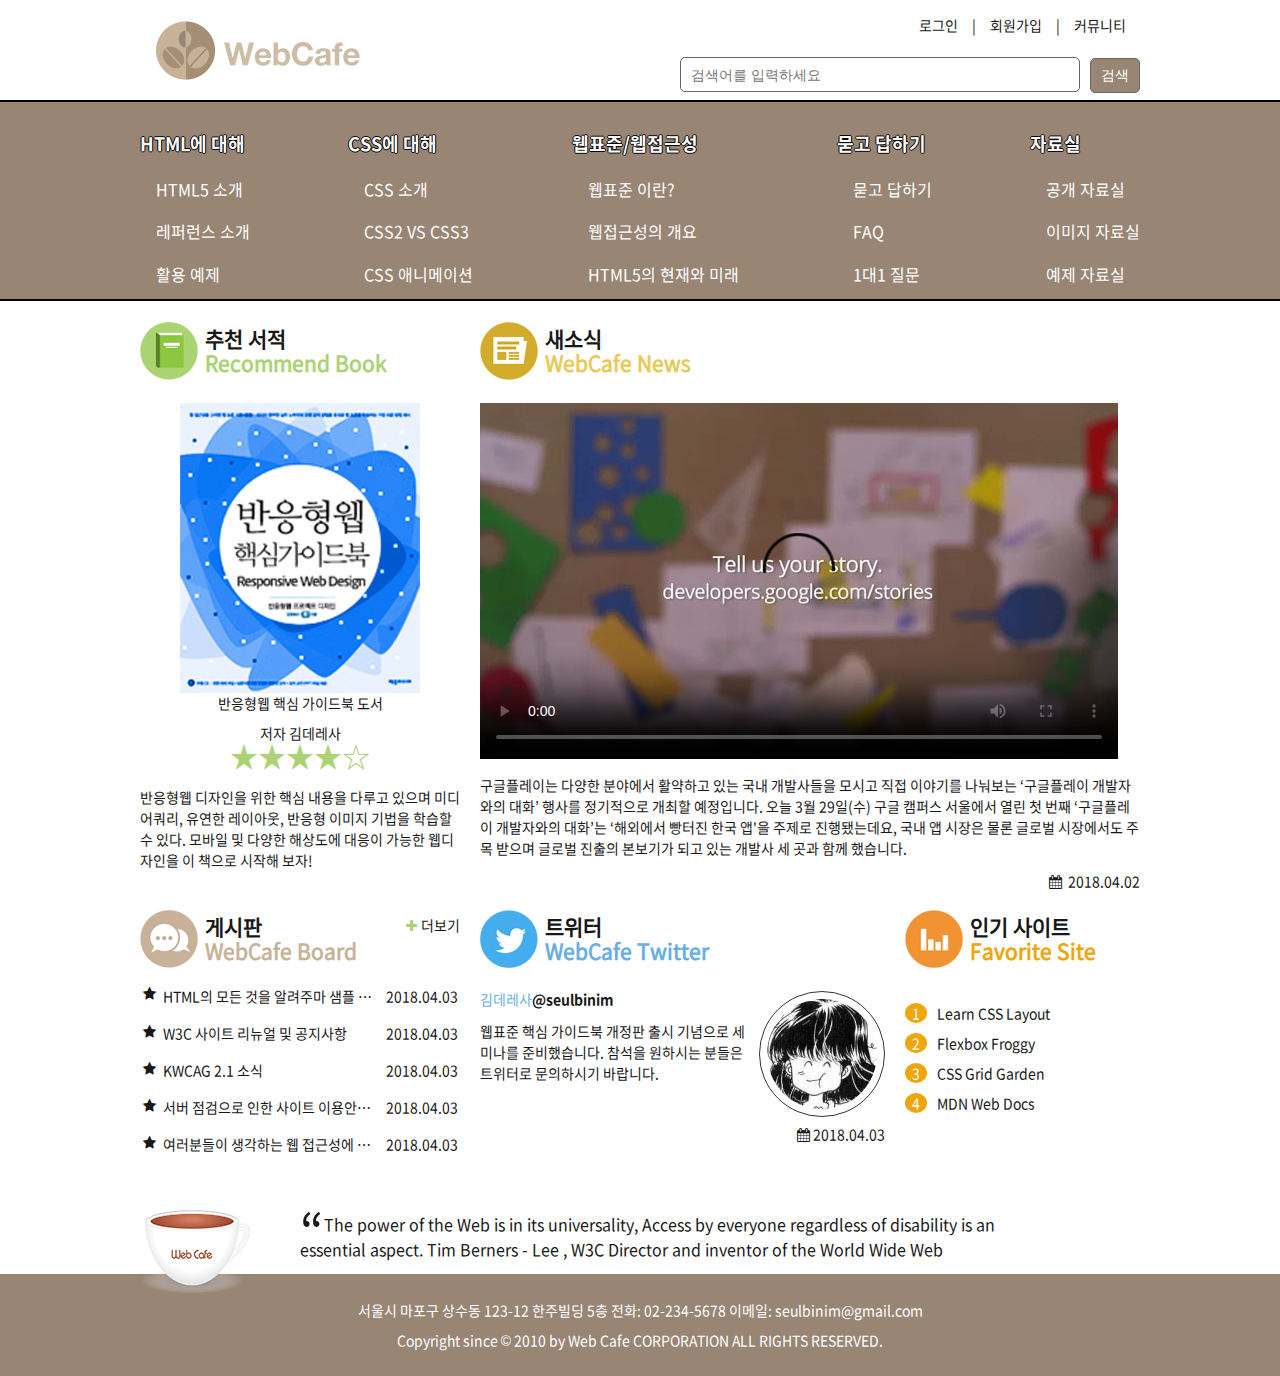
==== commit dc1d8fd3: "모바일 환경을 위한 responsive class 추가" ====
--- a/index.html
+++ b/index.html
@@ -176,7 +176,7 @@
                     </dd>
                 </dl>
                 <figure class="twitter-profile">
-                    <img src="images/seulbinim.jpg" alt="" class="twitter-thumbnail">
+                    <img src="images/seulbinim.jpg" alt="" class="twitter-thumbnail responsive">
                     <figcaption class="a11y-hidden">사용자 프로필</figcaption>
                 </figure>
                 <p class="twitter-summary">
--- a/css/style.css
+++ b/css/style.css
@@ -354,6 +354,13 @@
 }
 .sub-menu{
     display: none;
+    list-style-type: disc;
+    margin-left: 3em;
+}
+.sub-menu a{
+    display: block;
+    padding: .5em 0;
+    margin: .5em 0;
 }
   /* 추가 설명 필요 */
   .board{
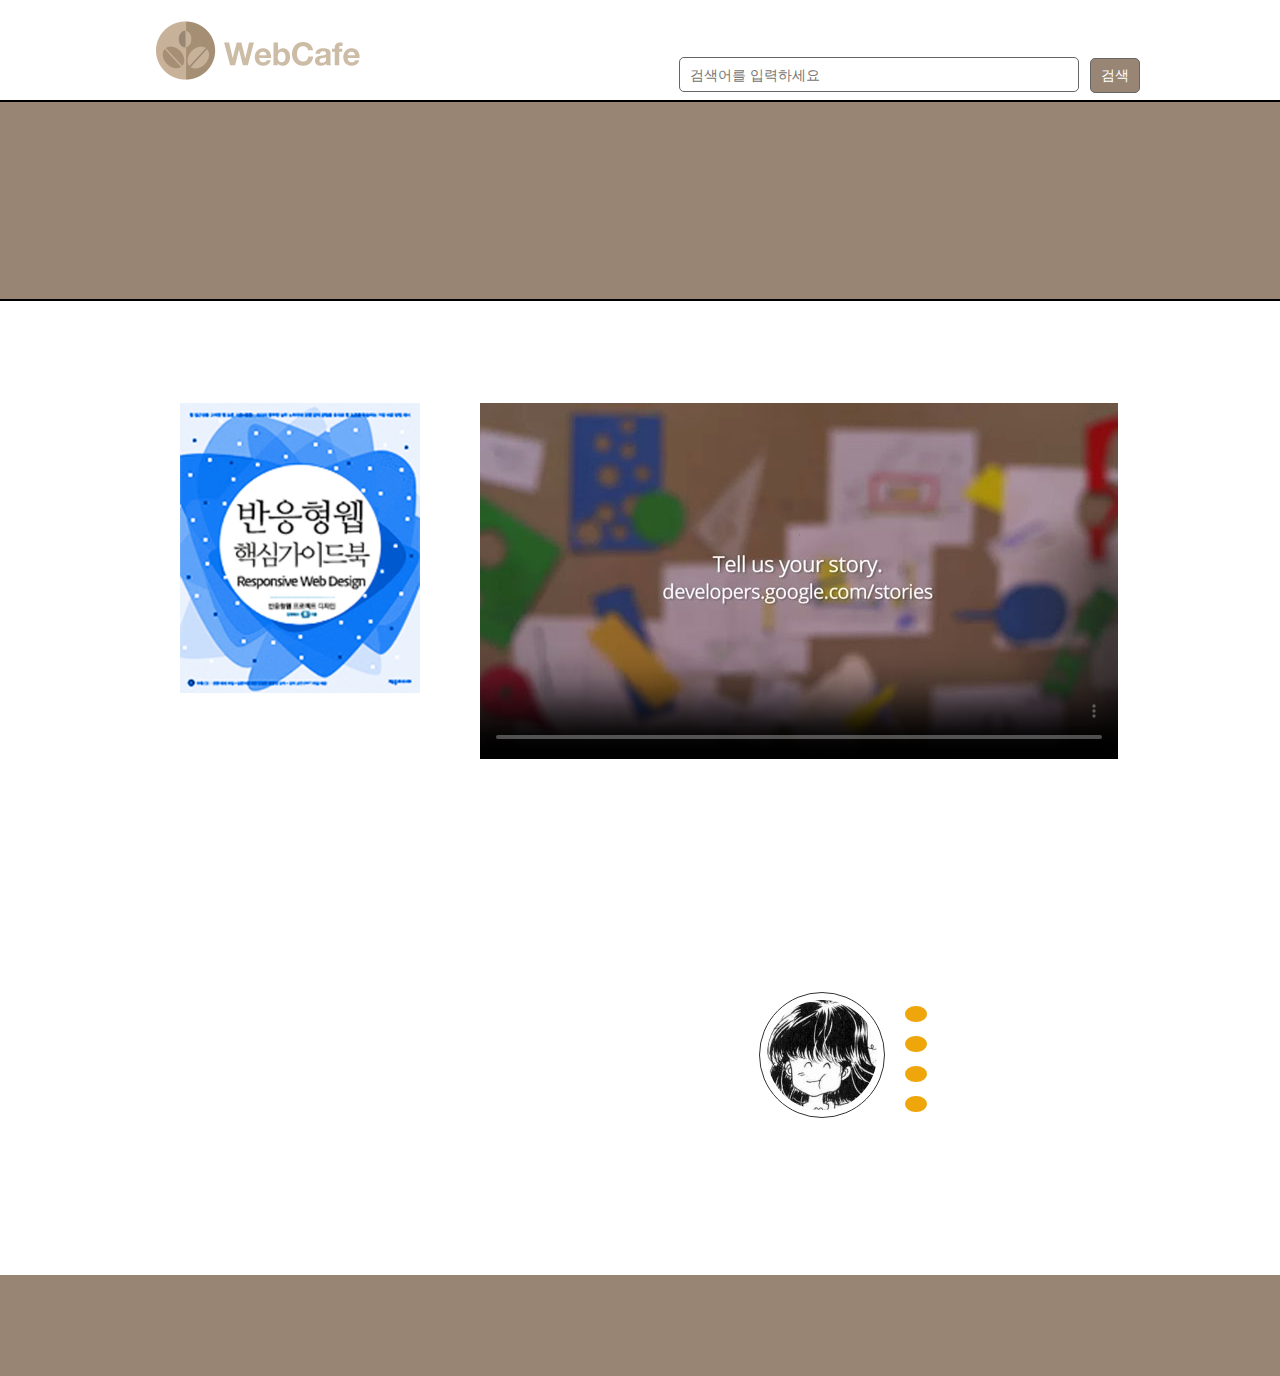
==== commit 7f4e33b6: "menu.js를 적용해 볼 수 있는 <script> 요소 추가(주석으로 처리되어 있음)" ====
--- a/index.html
+++ b/index.html
@@ -210,5 +210,6 @@
     </div>
     <script src="js/jquery.min.js"></script>
     <script src="js/webcafe.js"></script>    
+    <!-- <script src="js/menu.js"></script>     -->
 </body>
 </html>--- a/css/style.css
+++ b/css/style.css
@@ -33,7 +33,11 @@
   clear: both;
   display: block;
 }
-
+/* 반응형 콘텐츠 */
+.responsive{
+    max-width: 100%;
+    height: auto;
+}
 /* 기본 스타일 */
 html {
   font-size: 10px;
@@ -128,7 +132,7 @@
 }
 .board-list a {
   display: inline-block;
-  width: calc(100% - 100px);
+  width: calc(100% - 8em);
   white-space: nowrap;
   overflow: hidden;
   text-overflow: ellipsis;
@@ -335,6 +339,7 @@
     position: fixed;
     top: 0;
     left: 0;
+    z-index: 100;
     background: rgba(0,0,0,.85);
     color: #fff;
     width: 70vw;
@@ -357,16 +362,44 @@
     list-style-type: disc;
     margin-left: 3em;
 }
+/* .sub-menu 부모 요소인 .menu-list에 menu-act 클래스가 추가되거나
+   .sub-menu 형제 요소인 .menu-item에 menu-item-act 클래스가 추가될 경우 */
+.menu-act .sub-menu,.menu-item-act + .sub-menu{
+  display: block;
+}
 .sub-menu a{
     display: block;
     padding: .5em 0;
     margin: .5em 0;
 }
-  /* 추가 설명 필요 */
+/* 모바일 메인 콘텐츠 */
+.main{
+    padding: 0 1em;
+}
+  /* 모바일 게시판 */
   .board{
       position: relative;
   }
-
+  /* 모바일 사용자 정보 */
+  .twitter-user-info{
+      width: 65%;
+  }
+  /* 모바일 트위터 사용자 프로필 이미지 */
+.twitter-profile {
+    width: 30%;
+  }
+/* 모바일 슬로건 */
+.slogan{
+    padding: 2em 1em 1em 1em;
+}
+/* 모바일 푸터 */
+.footer{
+    text-align: left;
+    padding: 1em;
+}
+.address span{
+    display: block;
+}
 }
 /* 데스크탑 디바이스 */
 @media screen and (min-width: 1000px) {
@@ -492,8 +525,8 @@
     text-shadow: 0 1px 0 #000, 1px 0 0 #000, 0 -1px 0 #000, -1px 0 0 #000;
     transition: all 5s ease;
   }
-  .menu span:hover,
-  .menu li:focus span {
+  .menu a:hover,
+  .menu a:focus {
     color: #ff0;
   }
   .sub-menu {
